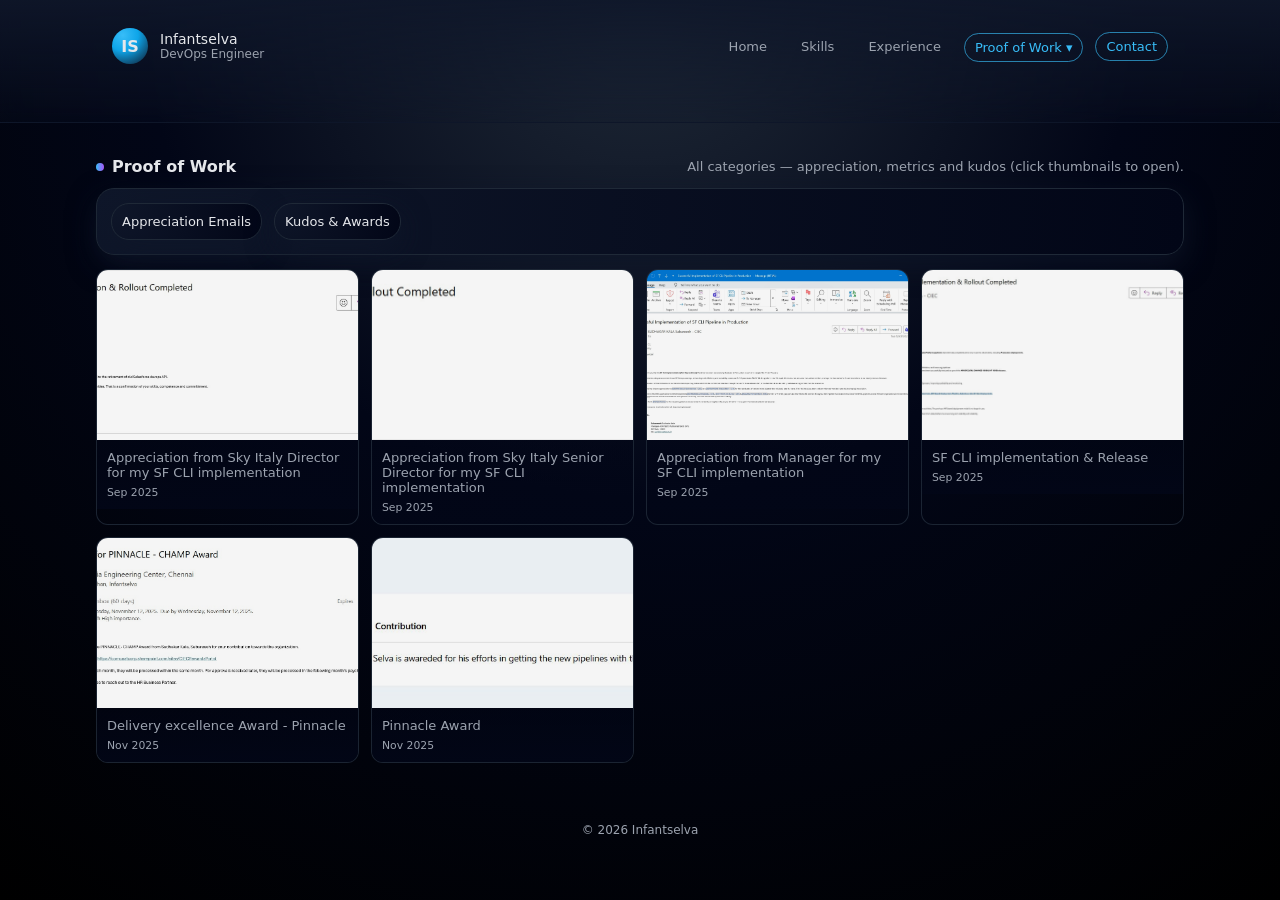
==== achievements/index.html @ c1e236f5 "Portfolio Update - 01/12/25" ====
<!DOCTYPE html>
<html lang="en">
<head>
  <meta charset="utf-8"/>
  <title>Proof of Work — Infantselva</title>
  <meta name="viewport" content="width=device-width,initial-scale=1"/>
  <meta name="description" content="Proof of Work — Appreciation, Metrics, Kudos"/>
  <link href="../assets/css/style.css" rel="stylesheet"/>
</head>
<body>
  <header>
    <div class="page">
      <nav class="nav">
        <div style="display:flex;align-items:center;gap:12px">
          <div class="logo-circle">IS</div>
          <div style="display:flex;flex-direction:column">
            <span style="font-size:14px">Infantselva</span>
            <span style="font-size:12px;color:var(--muted)">DevOps Engineer</span>
          </div>
        </div>

        <div class="nav-links">
          <a href="../index.html">Home</a>
          <a href="../index.html#skills">Skills</a>
          <a href="../index.html#experience">Experience</a>

          <div class="dropdown" aria-haspopup="true">
            <a class="nav-primary" href="achievements/index.html">Proof of Work ▾</a>
            <div class="dropdown-menu" role="menu" aria-label="Proof of Work categories">
              <a href="achievements/appreciation.html">Appreciation Emails</a>
              <a href="achievements/kudos.html">Kudos & Awards</a>
            </div>
          </div>


          <a href="../index.html#contact" class="nav-primary">Contact</a>
        </div>
      </nav>
    </div>
  </header>

  <main class="page main">
    <section>
      <div class="section-header">
        <div class="section-title"><div style="width:8px;height:8px;border-radius:50%;background:linear-gradient(to right,var(--accent),#a855f7)"></div><span>Proof of Work</span></div>
        <div class="section-sub">All categories — appreciation, metrics and kudos (click thumbnails to open).</div>
      </div>

      <div style="margin-top:12px" class="card">
        <div style="display:flex;gap:12px;flex-wrap:wrap">
          <a class="card" href="appreciation.html" style="padding:10px">Appreciation Emails</a>
          <a class="card" href="kudos.html" style="padding:10px">Kudos & Awards</a>
        </div>
      </div>

    <!-- Thumbnails preview: show the 6 images you have -->
      <div style="margin-top:14px" class="ach-grid">
        <figure class="ach-card" data-full="../assets/images/achievements/appreciation-1.jpg" data-caption="Appreciation — on-time release delivery">
          <img src="../assets/images/achievements/appreciation-1.jpg" alt="appreciation-1">
          <figcaption class="ach-caption">Appreciation from Sky Italy Director for my SF CLI implementation<small style="display:block;color:var(--muted);margin-top:6px">Sep 2025</small></figcaption>
        </figure>

        <figure class="ach-card" data-full="../assets/images/achievements/appreciation-2.jpg" data-caption="Appreciation — release automation">
          <img src="../assets/images/achievements/appreciation-2.jpg" alt="appreciation-2">
          <figcaption class="ach-caption">Appreciation from Sky Italy Senior Director for my SF CLI implementation<small style="display:block;color:var(--muted);margin-top:6px">Sep 2025</small></figcaption>
        </figure>

        <figure class="ach-card" data-full="../assets/images/achievements/appreciation-3.jpg" data-caption="Appreciation — incident RCA">
          <img src="../assets/images/achievements/appreciation-3.jpg" alt="appreciation-3">
          <figcaption class="ach-caption">Appreciation from Manager for my SF CLI implementation<small style="display:block;color:var(--muted);margin-top:6px">Sep 2025</small></figcaption>
        </figure>

        <figure class="ach-card" data-full="../assets/images/achievements/appreciation-4.jpg" data-caption="Appreciation — cross-team collaboration">
          <img src="../assets/images/achievements/appreciation-4.jpg" alt="appreciation-4">
          <figcaption class="ach-caption">SF CLI implementation & Release<small style="display:block;color:var(--muted);margin-top:6px">Sep 2025</small></figcaption>
        </figure>

        <figure class="ach-card" data-full="../assets/images/achievements/kudos-1.jpg" data-caption="Delivery excellence certificate">
          <img src="../assets/images/achievements/kudos-1.jpg" alt="kudos-1">
          <figcaption class="ach-caption">Delivery excellence Award - Pinnacle<small style="display:block;color:var(--muted);margin-top:6px">Nov 2025</small></figcaption>
        </figure>

        <figure class="ach-card" data-full="../assets/images/achievements/kudos-2.jpg" data-caption="On-call support recognition">
          <img src="../assets/images/achievements/kudos-2.jpg" alt="kudos-2">
          <figcaption class="ach-caption">Pinnacle Award<small style="display:block;color:var(--muted);margin-top:6px">Nov 2025</small></figcaption>
        </figure>
      </div>
    </section>
    <footer style="margin-top:28px;text-align:center;color:var(--muted);font-size:12px">© <span id="year"></span> Infantselva</footer>
  </main>

  <div id="lightbox" class="lightbox" role="dialog" aria-hidden="true">
    <button id="lbClose" class="lightbox-close" aria-label="Close">✕</button>
    <div style="max-width:90%;text-align:center">
      <img id="lightboxImg" src="" alt="" style="max-width:100%;max-height:80vh;border-radius:8px"/>
      <div id="lbCaption" style="color:var(--muted);margin-top:8px;font-size:13px"></div>
    </div>
  </div>

  <script src="../assets/js/lightbox.js"></script>
  <script>document.getElementById('year').textContent = new Date().getFullYear();</script>
</body>
</html>
---- assets/css/style.css ----
:root{
  --bg:#050816; --text:#e5e7eb; --muted:#9ca3af; --accent:#38bdf8;
  --card:#020617; --border:#1f2937; --radius-lg:18px; --radius-pill:999px;
  --shadow-soft: 0 18px 45px rgba(15,23,42,0.9);
}
*{box-sizing:border-box;margin:0;padding:0}
html,body{
  height:100%;
  background:radial-gradient(circle at top,#1f2937 0,#020617 45%,#000 100%);
  color:var(--text);
  font-family:"Inter",system-ui,-apple-system,BlinkMacSystemFont,sans-serif;
  scroll-behavior:smooth;
}
a{color:inherit;text-decoration:none}
.page{max-width:1120px;margin:0 auto;padding:18px 16px 48px}
header{position:sticky;top:0;z-index:120;backdrop-filter:blur(12px);
  background:linear-gradient(to bottom,rgba(15,23,42,0.92),rgba(15,23,42,0.2));
  border-bottom:1px solid rgba(15,23,42,0.9)}
.nav{display:flex;align-items:center;justify-content:space-between;padding:10px 16px;gap:12px}
.logo-circle{width:36px;height:36px;border-radius:50%;background:radial-gradient(circle at 30% 20%,#38bdf8,#0ea5e9 40%,#0f172a 100%);display:flex;align-items:center;justify-content:center;font-weight:700}
.nav-title span:first-child{font-weight:600;text-transform:uppercase;letter-spacing:.08em}
.nav-links{display:flex;gap:12px;align-items:center}
.nav-links a{padding:6px 10px;border-radius:999px;color:var(--muted);border:1px solid transparent;font-size:13px}
.nav-links a.nav-primary{border-color:rgba(56,189,248,0.65);color:var(--accent)}
.main{margin-top:16px;display:flex;flex-direction:column;gap:32px}
.section-header{display:flex;align-items:center;justify-content:space-between;gap:10px}
.section-title{display:flex;align-items:center;gap:8px;font-weight:600}
.section-sub{color:var(--muted);font-size:13px}

/* cards and grids */
.card{background:radial-gradient(circle at top left,rgba(15,23,42,1),rgba(2,6,23,1));border-radius:var(--radius-lg);border:1px solid var(--border);padding:14px;font-size:13px;box-shadow:0 10px 28px rgba(15,23,42,0.75)}
.skills-grid{display:grid;grid-template-columns:repeat(auto-fit,minmax(210px,1fr));gap:12px}

/* Achievements gallery */
.ach-grid{display:grid;grid-template-columns:repeat(auto-fit,minmax(220px,1fr));gap:12px;margin-top:12px}
.ach-card{position:relative;border-radius:12px;overflow:hidden;border:1px solid rgba(31,41,55,0.9);background:linear-gradient(180deg,rgba(255,255,255,0.01),transparent);cursor:pointer}
.ach-card img{width:100%;height:170px;object-fit:cover;display:block;filter:brightness(.96);transition:transform .25s ease}
.ach-caption{padding:10px;background:linear-gradient(0deg,rgba(2,6,23,0.9),rgba(2,6,23,0.55));color:var(--muted);font-size:13px}
.ach-meta{display:flex;gap:8px;flex-wrap:wrap;margin-top:6px}
.badge{padding:4px 8px;border-radius:999px;font-size:11px;border:1px solid rgba(31,41,55,0.95);color:var(--muted)}
.ach-card:hover img{transform:scale(1.02)}
.ach-card:hover .ach-caption{color:var(--text)}

/* lightbox */
.lightbox{position:fixed;inset:0;background:rgba(0,0,0,0.88);display:none;align-items:center;justify-content:center;z-index:1000;padding:20px}
.lightbox.open{display:flex}
.lightbox img{max-width:100%;max-height:92vh;border-radius:8px;box-shadow:0 10px 40px rgba(0,0,0,0.7)}
.lightbox-close{position:absolute;right:20px;top:18px;color:var(--text);font-size:22px;cursor:pointer;padding:8px;border-radius:8px;border:1px solid rgba(255,255,255,0.03)}

/* navbar dropdown */
.dropdown{position:relative}
.dropdown-menu{position:absolute;top:calc(100% + 8px);right:0;background:linear-gradient(180deg,rgba(4,6,10,0.98),rgba(10,12,20,0.98));border-radius:10px;padding:8px;border:1px solid rgba(31,41,55,0.9);display:none;min-width:220px;box-shadow:0 10px 30px rgba(0,0,0,0.6)}
.dropdown-menu a{display:block;padding:8px 10px;border-radius:8px;color:var(--muted);font-size:13px}
.dropdown:hover .dropdown-menu{display:block}

/* responsive */
@media (max-width:820px){
  .nav{flex-direction:column;align-items:flex-start}
  .ach-card img{height:150px}
}
@media (max-width:640px){
  .page{padding-inline:12px}
}
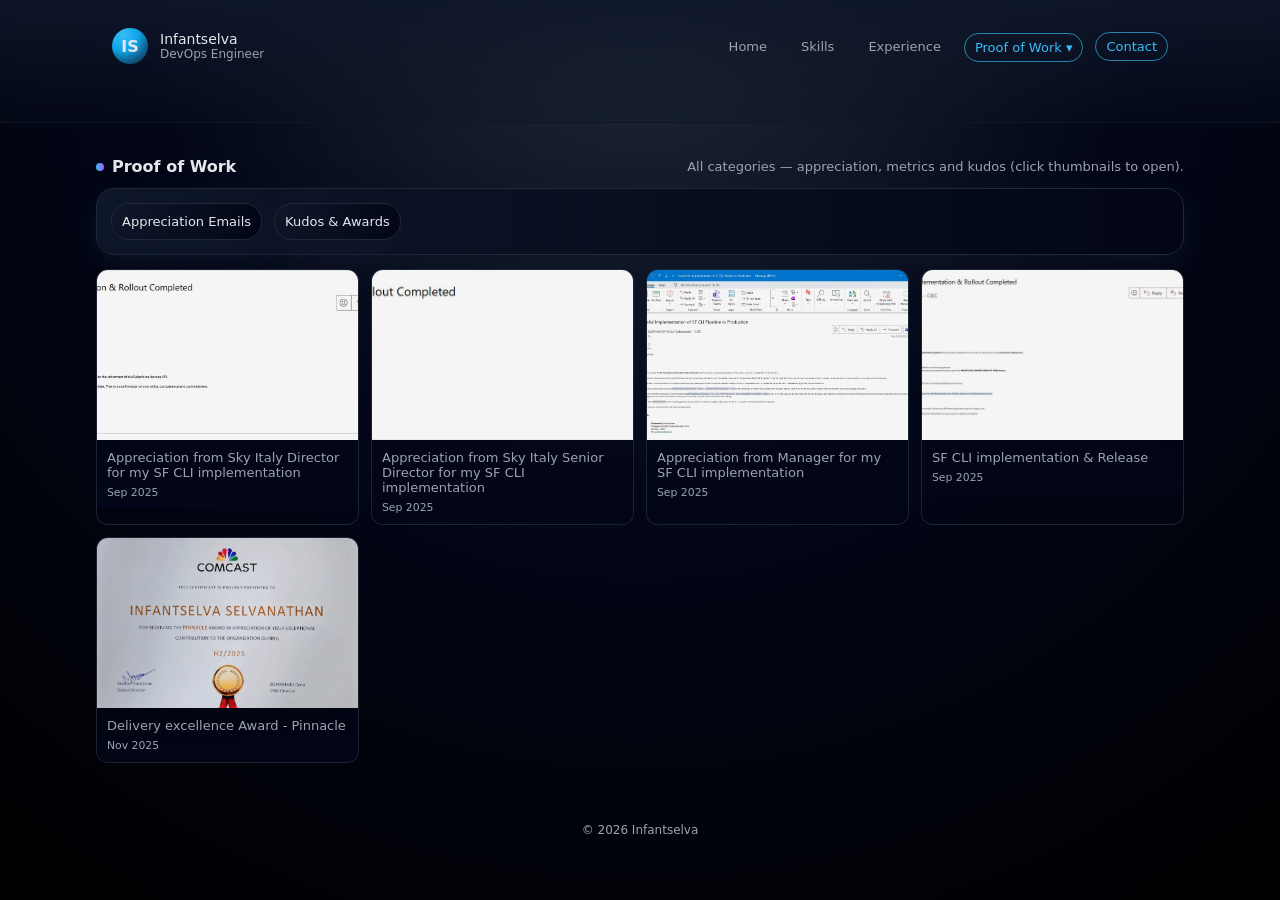
==== commit f1d957ed: "Kudos Update" ====
--- a/achievements/index.html
+++ b/achievements/index.html
@@ -79,11 +79,6 @@
           <img src="../assets/images/achievements/kudos-1.jpg" alt="kudos-1">
           <figcaption class="ach-caption">Delivery excellence Award - Pinnacle<small style="display:block;color:var(--muted);margin-top:6px">Nov 2025</small></figcaption>
         </figure>
-
-        <figure class="ach-card" data-full="../assets/images/achievements/kudos-2.jpg" data-caption="On-call support recognition">
-          <img src="../assets/images/achievements/kudos-2.jpg" alt="kudos-2">
-          <figcaption class="ach-caption">Pinnacle Award<small style="display:block;color:var(--muted);margin-top:6px">Nov 2025</small></figcaption>
-        </figure>
       </div>
     </section>
     <footer style="margin-top:28px;text-align:center;color:var(--muted);font-size:12px">© <span id="year"></span> Infantselva</footer>
